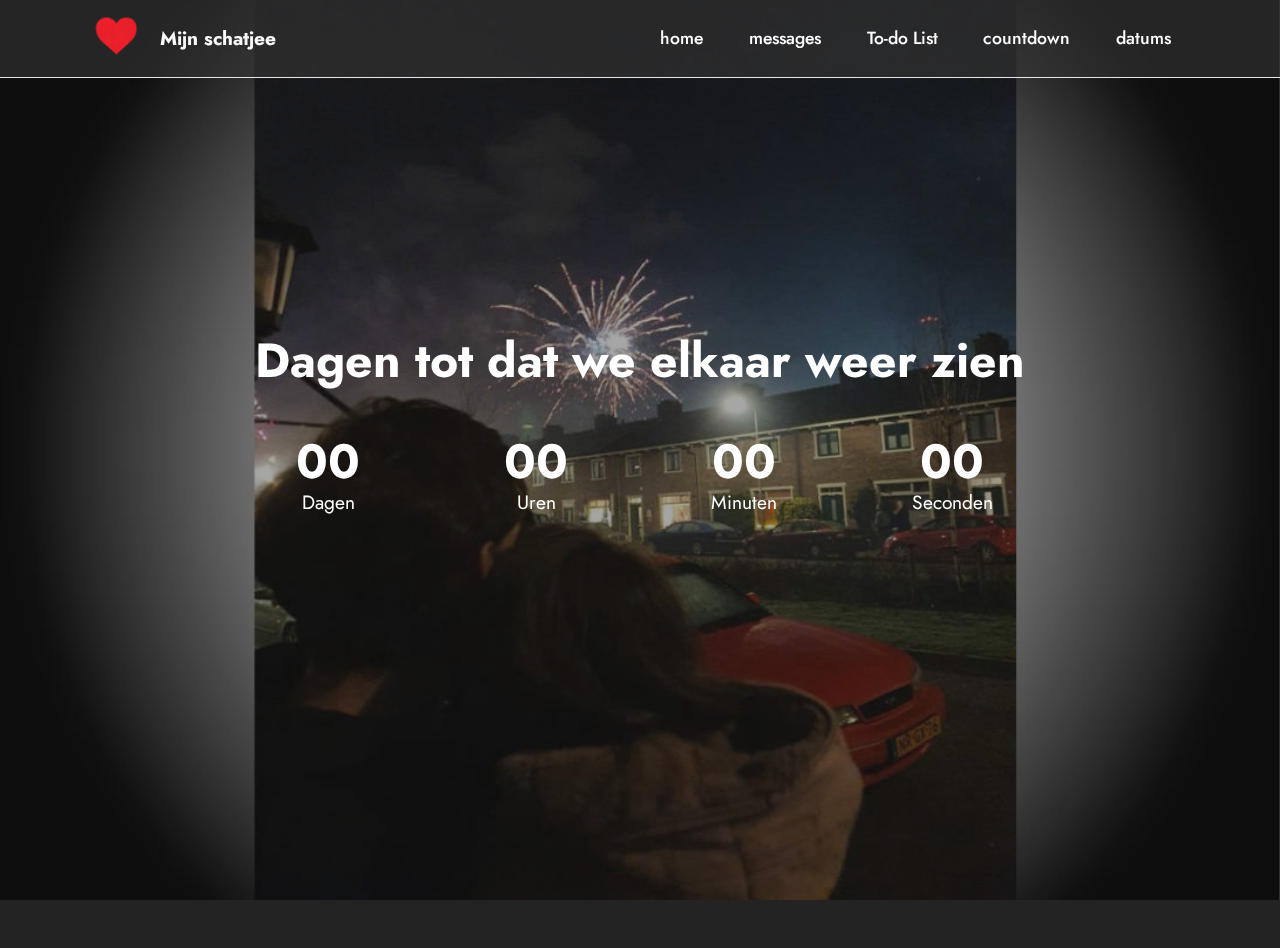
==== page2.html @ fb307050 "Add files via upload" ====
<!DOCTYPE html>
<html  >
<head>
  <!-- Site made with Mobirise Website Builder v5.3.0, https://mobirise.com -->
  <meta charset="UTF-8">
  <meta http-equiv="X-UA-Compatible" content="IE=edge">
  <meta name="generator" content="Mobirise v5.3.0, mobirise.com">
  <meta name="viewport" content="width=device-width, initial-scale=1, minimum-scale=1">
  <link rel="shortcut icon" href="assets/images/download.ico" type="image/x-icon">
  <meta name="description" content="">
  
  
  <title>Dagen tot we elkaar zien</title>
  <link rel="stylesheet" href="assets/tether/tether.min.css">
  <link rel="stylesheet" href="assets/bootstrap/css/bootstrap.min.css">
  <link rel="stylesheet" href="assets/bootstrap/css/bootstrap-grid.min.css">
  <link rel="stylesheet" href="assets/bootstrap/css/bootstrap-reboot.min.css">
  <link rel="stylesheet" href="assets/dropdown/css/style.css">
  <link rel="stylesheet" href="assets/socicon/css/styles.css">
  <link rel="stylesheet" href="assets/theme/css/style.css">
  <link rel="preload" as="style" href="assets/mobirise/css/mbr-additional.css"><link rel="stylesheet" href="assets/mobirise/css/mbr-additional.css" type="text/css">
  
  
  
  
</head>
<body>
  
  <section class="menu cid-ssu2szov22" once="menu" id="menu1-11">
    
    <nav class="navbar navbar-dropdown navbar-fixed-top navbar-expand-lg">
        <div class="container">
            <div class="navbar-brand">
                <span class="navbar-logo">
                    
                        <img src="assets/images/download.ico" alt="" style="height: 3.8rem;">
                    
                </span>
                <span class="navbar-caption-wrap"><a class="navbar-caption text-white display-7" href="https://mobiri.se">Mijn schatjee</a></span>
            </div>
            <button class="navbar-toggler" type="button" data-toggle="collapse" data-target="#navbarSupportedContent" aria-controls="navbarNavAltMarkup" aria-expanded="false" aria-label="Toggle navigation">
                <div class="hamburger">
                    <span></span>
                    <span></span>
                    <span></span>
                    <span></span>
                </div>
            </button>
            <div class="collapse navbar-collapse" id="navbarSupportedContent">
                <ul class="navbar-nav nav-dropdown nav-right" data-app-modern-menu="true"><li class="nav-item"><a class="nav-link link text-secondary display-4" href="index.html">home</a></li><li class="nav-item"><a class="nav-link link text-secondary text-primary display-4" href="messages.html" aria-expanded="true">messages</a></li><li class="nav-item"><a class="nav-link link text-secondary text-primary display-4" href="page1.html">To-do List<br></a></li><li class="nav-item"><a class="nav-link link text-secondary text-primary display-4" href="page2.html" aria-expanded="true">countdown</a></li><li class="nav-item"><a class="nav-link link text-secondary text-primary display-4" href="page3.html" aria-expanded="false">datums</a></li></ul>
                
                
            </div>
        </div>
    </nav>

</section>

<section class="countdown4 cid-ssu2sBml46 mbr-fullscreen mbr-parallax-background" id="countdown4-14">
    
    <div class="mbr-overlay" style="opacity: 0.4; background-color: rgb(35, 35, 35);">
    </div>
    <div class="container-fluid">
        <div class="row justify-content-center">
            <div class="col-lg-8">
                <h3 class="mbr-section-title mb-5 align-center mbr-fonts-style display-2"><strong>Dagen tot dat we elkaar weer zien</strong></h3>
                
                <div class="countdown-cont align-center mb-5">
                    <div class="daysCountdown col-xs-3 col-sm-3 col-md-3" title="Dagen"></div>
                    <div class="hoursCountdown col-xs-3 col-sm-3 col-md-3" title="Uren"></div>
                    <div class="minutesCountdown col-xs-3 col-sm-3 col-md-3" title="Minuten"></div>
                    <div class="secondsCountdown col-xs-3 col-sm-3 col-md-3" title="Seconden"></div>
                    <div class="countdown" data-due-date="2021/04/02"></div>
                </div>
                
                
                
            </div>
        </div>
    </div>
</section><section style="background-color: rgb(35, 35, 35); font-family: -apple-system, BlinkMacSystemFont, 'Segoe UI', 'Roboto', 'Helvetica Neue', Arial, sans-serif; color:rgb(35, 35, 35); font-size:12px; padding: 0; align-items: center; display: flex;"><a href="https://mobirise.site/c" style="flex: 1 1; height: 3rem; padding-left: 1rem;"></a><p style="flex: 0 0 auto; margin:0; padding-right:1rem;">Mobirise website software - <a href="https://mobirise.site/n" style="color:rgb(35, 35, 35);">Details here</a></p></section><script src="assets/web/assets/jquery/jquery.min.js"></script>  <script src="assets/popper/popper.min.js"></script>  <script src="assets/tether/tether.min.js"></script>  <script src="assets/bootstrap/js/bootstrap.min.js"></script>  <script src="assets/smoothscroll/smooth-scroll.js"></script>  <script src="assets/dropdown/js/nav-dropdown.js"></script>  <script src="assets/dropdown/js/navbar-dropdown.js"></script>  <script src="assets/touchswipe/jquery.touch-swipe.min.js"></script>  <script src="assets/countdown/jquery.countdown.min.js"></script>  <script src="assets/parallax/jarallax.min.js"></script>  <script src="assets/theme/js/script.js"></script>  
  
  
</body>
</html>
---- assets/dropdown/css/style.css ----
.navbar-dropdown {
  left: 0;
  padding: 0;
  position: absolute;
  right: 0;
  top: 0;
  transition: all 0.45s ease;
  z-index: 1030;
  background: #282828; }
  .navbar-dropdown .navbar-logo {
    margin-right: 0.8rem;
    transition: margin 0.3s ease-in-out;
    vertical-align: middle; }
    .navbar-dropdown .navbar-logo img {
      height: 3.125rem;
      transition: all 0.3s ease-in-out; }
    .navbar-dropdown .navbar-logo.mbr-iconfont {
      font-size: 3.125rem;
      line-height: 3.125rem; }
  .navbar-dropdown .navbar-caption {
    font-weight: 700;
    white-space: normal;
    vertical-align: -4px;
    line-height: 3.125rem !important; }
    .navbar-dropdown .navbar-caption, .navbar-dropdown .navbar-caption:hover {
      color: inherit;
      text-decoration: none; }
  .navbar-dropdown .mbr-iconfont + .navbar-caption {
    vertical-align: -1px; }
  .navbar-dropdown.navbar-fixed-top {
    position: fixed; }
  .navbar-dropdown .navbar-brand span {
    vertical-align: -4px; }
  .navbar-dropdown.bg-color.transparent {
    background: none; }
  .navbar-dropdown.navbar-short .navbar-brand {
    padding: 0.625rem 0; }
    .navbar-dropdown.navbar-short .navbar-brand span {
      vertical-align: -1px; }
  .navbar-dropdown.navbar-short .navbar-caption {
    line-height: 2.375rem !important;
    vertical-align: -2px; }
  .navbar-dropdown.navbar-short .navbar-logo {
    margin-right: 0.5rem; }
    .navbar-dropdown.navbar-short .navbar-logo img {
      height: 2.375rem; }
    .navbar-dropdown.navbar-short .navbar-logo.mbr-iconfont {
      font-size: 2.375rem;
      line-height: 2.375rem; }
  .navbar-dropdown.navbar-short .mbr-table-cell {
    height: 3.625rem; }
  .navbar-dropdown .navbar-close {
    left: 0.6875rem;
    position: fixed;
    top: 0.75rem;
    z-index: 1000; }
  .navbar-dropdown .hamburger-icon {
    content: "";
    display: inline-block;
    vertical-align: middle;
    width: 16px;
    -webkit-box-shadow: 0 -6px 0 1px #282828,0 0 0 1px #282828,0 6px 0 1px #282828;
    -moz-box-shadow: 0 -6px 0 1px #282828,0 0 0 1px #282828,0 6px 0 1px #282828;
    box-shadow: 0 -6px 0 1px #282828,0 0 0 1px #282828,0 6px 0 1px #282828; }

.dropdown-menu .dropdown-toggle[data-toggle="dropdown-submenu"]::after {
  border-bottom: 0.35em solid transparent;
  border-left: 0.35em solid;
  border-right: 0;
  border-top: 0.35em solid transparent;
  margin-left: 0.3rem; }

.dropdown-menu .dropdown-item:focus {
  outline: 0; }

.nav-dropdown {
  font-size: 0.75rem;
  font-weight: 500;
  height: auto !important; }
  .nav-dropdown .nav-btn {
    padding-left: 1rem; }
  .nav-dropdown .link {
    margin: .667em 1.667em;
    font-weight: 500;
    padding: 0;
    transition: color .2s ease-in-out; }
    .nav-dropdown .link.dropdown-toggle {
      margin-right: 2.583em; }
      .nav-dropdown .link.dropdown-toggle::after {
        margin-left: .25rem;
        border-top: 0.35em solid;
        border-right: 0.35em solid transparent;
        border-left: 0.35em solid transparent;
        border-bottom: 0; }
      .nav-dropdown .link.dropdown-toggle[aria-expanded="true"] {
        margin: 0;
        padding: 0.667em 3.263em  0.667em 1.667em; }
  .nav-dropdown .link::after,
  .nav-dropdown .dropdown-item::after {
    color: inherit; }
  .nav-dropdown .btn {
    font-size: 0.75rem;
    font-weight: 700;
    letter-spacing: 0;
    margin-bottom: 0;
    padding-left: 1.25rem;
    padding-right: 1.25rem; }
  .nav-dropdown .dropdown-menu {
    border-radius: 0;
    border: 0;
    left: 0;
    margin: 0;
    padding-bottom: 1.25rem;
    padding-top: 1.25rem;
    position: relative; }
  .nav-dropdown .dropdown-submenu {
    margin-left: 0.125rem;
    top: 0; }
  .nav-dropdown .dropdown-item {
    font-weight: 500;
    line-height: 2;
    padding: 0.3846em 4.615em 0.3846em 1.5385em;
    position: relative;
    transition: color .2s ease-in-out, background-color .2s ease-in-out; }
    .nav-dropdown .dropdown-item::after {
      margin-top: -0.3077em;
      position: absolute;
      right: 1.1538em;
      top: 50%; }
    .nav-dropdown .dropdown-item:focus, .nav-dropdown .dropdown-item:hover {
      background: none; }

@media (max-width: 767px) {
  .nav-dropdown.navbar-toggleable-sm {
    bottom: 0;
    display: none;
    left: 0;
    overflow-x: hidden;
    position: fixed;
    top: 0;
    transform: translateX(-100%);
    -ms-transform: translateX(-100%);
    -webkit-transform: translateX(-100%);
    width: 18.75rem;
    z-index: 999; } }
.nav-dropdown.navbar-toggleable-xl {
  bottom: 0;
  display: none;
  left: 0;
  overflow-x: hidden;
  position: fixed;
  top: 0;
  transform: translateX(-100%);
  -ms-transform: translateX(-100%);
  -webkit-transform: translateX(-100%);
  width: 18.75rem;
  z-index: 999; }

.nav-dropdown-sm {
  display: block !important;
  overflow-x: hidden;
  overflow: auto;
  padding-top: 3.875rem; }
  .nav-dropdown-sm::after {
    content: "";
    display: block;
    height: 3rem;
    width: 100%; }
  .nav-dropdown-sm.collapse.in ~ .navbar-close {
    display: block !important; }
  .nav-dropdown-sm.collapsing, .nav-dropdown-sm.collapse.in {
    transform: translateX(0);
    -ms-transform: translateX(0);
    -webkit-transform: translateX(0);
    transition: all 0.25s ease-out;
    -webkit-transition: all 0.25s ease-out;
    background: #282828; }
  .nav-dropdown-sm.collapsing[aria-expanded="false"] {
    transform: translateX(-100%);
    -ms-transform: translateX(-100%);
    -webkit-transform: translateX(-100%); }
  .nav-dropdown-sm .nav-item {
    display: block;
    margin-left: 0 !important;
    padding-left: 0; }
  .nav-dropdown-sm .link,
  .nav-dropdown-sm .dropdown-item {
    border-top: 1px dotted rgba(255, 255, 255, 0.1);
    font-size: 0.8125rem;
    line-height: 1.6;
    margin: 0 !important;
    padding: 0.875rem 2.4rem 0.875rem 1.5625rem !important;
    position: relative;
    white-space: normal; }
    .nav-dropdown-sm .link:focus, .nav-dropdown-sm .link:hover,
    .nav-dropdown-sm .dropdown-item:focus,
    .nav-dropdown-sm .dropdown-item:hover {
      background: rgba(0, 0, 0, 0.2) !important;
      color: #c0a375; }
  .nav-dropdown-sm .nav-btn {
    position: relative;
    padding: 1.5625rem 1.5625rem 0 1.5625rem; }
    .nav-dropdown-sm .nav-btn::before {
      border-top: 1px dotted rgba(255, 255, 255, 0.1);
      content: "";
      left: 0;
      position: absolute;
      top: 0;
      width: 100%; }
    .nav-dropdown-sm .nav-btn + .nav-btn {
      padding-top: 0.625rem; }
      .nav-dropdown-sm .nav-btn + .nav-btn::before {
        display: none; }
  .nav-dropdown-sm .btn {
    padding: 0.625rem 0; }
  .nav-dropdown-sm .dropdown-toggle[data-toggle="dropdown-submenu"]::after {
    margin-left: .25rem;
    border-top: 0.35em solid;
    border-right: 0.35em solid transparent;
    border-left: 0.35em solid transparent;
    border-bottom: 0; }
  .nav-dropdown-sm .dropdown-toggle[data-toggle="dropdown-submenu"][aria-expanded="true"]::after {
    border-top: 0;
    border-right: 0.35em solid transparent;
    border-left: 0.35em solid transparent;
    border-bottom: 0.35em solid; }
  .nav-dropdown-sm .dropdown-menu {
    margin: 0;
    padding: 0;
    position: relative;
    top: 0;
    left: 0;
    width: 100%;
    border: 0;
    float: none;
    border-radius: 0;
    background: none; }
  .nav-dropdown-sm .dropdown-submenu {
    left: 100%;
    margin-left: 0.125rem;
    margin-top: -1.25rem;
    top: 0; }

.navbar-toggleable-sm .nav-dropdown .dropdown-menu {
  position: absolute; }

.navbar-toggleable-sm .nav-dropdown .dropdown-submenu {
  left: 100%;
  margin-left: 0.125rem;
  margin-top: -1.25rem;
  top: 0; }

.navbar-toggleable-sm.opened .nav-dropdown .dropdown-menu {
  position: relative; }

.navbar-toggleable-sm.opened .nav-dropdown .dropdown-submenu {
  left: 0;
  margin-left: 00rem;
  margin-top: 0rem;
  top: 0; }

.is-builder .nav-dropdown.collapsing {
  transition: none !important; }

/*# sourceMappingURL=style.css.map */
---- assets/socicon/css/styles.css ----
@charset "UTF-8";

@font-face {
  font-family: 'Socicon';
  src:  url('../fonts/socicon.eot');
  src:  url('../fonts/socicon.eot?#iefix') format('embedded-opentype'),
    url('../fonts/socicon.woff2') format('woff2'),
    url('../fonts/socicon.ttf') format('truetype'),
    url('../fonts/socicon.woff') format('woff'),
    url('../fonts/socicon.svg#socicon') format('svg');
  font-weight: normal;
  font-style: normal;
  font-display: swap;
}

[data-icon]:before {
  font-family: "socicon" !important;
  content: attr(data-icon);
  font-style: normal !important;
  font-weight: normal !important;
  font-variant: normal !important;
  text-transform: none !important;
  speak: none;
  line-height: 1;
  -webkit-font-smoothing: antialiased;
  -moz-osx-font-smoothing: grayscale;
}

[class^="socicon-"], [class*=" socicon-"] {
  /* use !important to prevent issues with browser extensions that change fonts */
  font-family: 'Socicon' !important;
  speak: none;
  font-style: normal;
  font-weight: normal;
  font-variant: normal;
  text-transform: none;
  line-height: 1;

  /* Better Font Rendering =========== */
  -webkit-font-smoothing: antialiased;
  -moz-osx-font-smoothing: grayscale;
}

.socicon-eitaa:before {
  content: "\e97c";
}
.socicon-soroush:before {
  content: "\e97d";
}
.socicon-bale:before {
  content: "\e97e";
}
.socicon-zazzle:before {
  content: "\e97b";
}
.socicon-society6:before {
  content: "\e97a";
}
.socicon-redbubble:before {
  content: "\e979";
}
.socicon-avvo:before {
  content: "\e978";
}
.socicon-stitcher:before {
  content: "\e977";
}
.socicon-googlehangouts:before {
  content: "\e974";
}
.socicon-dlive:before {
  content: "\e975";
}
.socicon-vsco:before {
  content: "\e976";
}
.socicon-flipboard:before {
  content: "\e973";
}
.socicon-ubuntu:before {
  content: "\e958";
}
.socicon-artstation:before {
  content: "\e959";
}
.socicon-invision:before {
  content: "\e95a";
}
.socicon-torial:before {
  content: "\e95b";
}
.socicon-collectorz:before {
  content: "\e95c";
}
.socicon-seenthis:before {
  content: "\e95d";
}
.socicon-googleplaymusic:before {
  content: "\e95e";
}
.socicon-debian:before {
  content: "\e95f";
}
.socicon-filmfreeway:before {
  content: "\e960";
}
.socicon-gnome:before {
  content: "\e961";
}
.socicon-itchio:before {
  content: "\e962";
}
.socicon-jamendo:before {
  content: "\e963";
}
.socicon-mix:before {
  content: "\e964";
}
.socicon-sharepoint:before {
  content: "\e965";
}
.socicon-tinder:before {
  content: "\e966";
}
.socicon-windguru:before {
  content: "\e967";
}
.socicon-cdbaby:before {
  content: "\e968";
}
.socicon-elementaryos:before {
  content: "\e969";
}
.socicon-stage32:before {
  content: "\e96a";
}
.socicon-tiktok:before {
  content: "\e96b";
}
.socicon-gitter:before {
  content: "\e96c";
}
.socicon-letterboxd:before {
  content: "\e96d";
}
.socicon-threema:before {
  content: "\e96e";
}
.socicon-splice:before {
  content: "\e96f";
}
.socicon-metapop:before {
  content: "\e970";
}
.socicon-naver:before {
  content: "\e971";
}
.socicon-remote:before {
  content: "\e972";
}
.socicon-internet:before {
  content: "\e957";
}
.socicon-moddb:before {
  content: "\e94b";
}
.socicon-indiedb:before {
  content: "\e94c";
}
.socicon-traxsource:before {
  content: "\e94d";
}
.socicon-gamefor:before {
  content: "\e94e";
}
.socicon-pixiv:before {
  content: "\e94f";
}
.socicon-myanimelist:before {
  content: "\e950";
}
.socicon-blackberry:before {
  content: "\e951";
}
.socicon-wickr:before {
  content: "\e952";
}
.socicon-spip:before {
  content: "\e953";
}
.socicon-napster:before {
  content: "\e954";
}
.socicon-beatport:before {
  content: "\e955";
}
.socicon-hackerone:before {
  content: "\e956";
}
.socicon-hackernews:before {
  content: "\e946";
}
.socicon-smashwords:before {
  content: "\e947";
}
.socicon-kobo:before {
  content: "\e948";
}
.socicon-bookbub:before {
  content: "\e949";
}
.socicon-mailru:before {
  content: "\e94a";
}
.socicon-gitlab:before {
  content: "\e945";
}
.socicon-instructables:before {
  content: "\e944";
}
.socicon-portfolio:before {
  content: "\e943";
}
.socicon-codered:before {
  content: "\e940";
}
.socicon-origin:before {
  content: "\e941";
}
.socicon-nextdoor:before {
  content: "\e942";
}
.socicon-udemy:before {
  content: "\e93f";
}
.socicon-livemaster:before {
  content: "\e93e";
}
.socicon-crunchbase:before {
  content: "\e93b";
}
.socicon-homefy:before {
  content: "\e93c";
}
.socicon-calendly:before {
  content: "\e93d";
}
.socicon-realtor:before {
  content: "\e90f";
}
.socicon-tidal:before {
  content: "\e910";
}
.socicon-qobuz:before {
  content: "\e911";
}
.socicon-natgeo:before {
  content: "\e912";
}
.socicon-mastodon:before {
  content: "\e913";
}
.socicon-unsplash:before {
  content: "\e914";
}
.socicon-homeadvisor:before {
  content: "\e915";
}
.socicon-angieslist:before {
  content: "\e916";
}
.socicon-codepen:before {
  content: "\e917";
}
.socicon-slack:before {
  content: "\e918";
}
.socicon-openaigym:before {
  content: "\e919";
}
.socicon-logmein:before {
  content: "\e91a";
}
.socicon-fiverr:before {
  content: "\e91b";
}
.socicon-gotomeeting:before {
  content: "\e91c";
}
.socicon-aliexpress:before {
  content: "\e91d";
}
.socicon-guru:before {
  content: "\e91e";
}
.socicon-appstore:before {
  content: "\e91f";
}
.socicon-homes:before {
  content: "\e920";
}
.socicon-zoom:before {
  content: "\e921";
}
.socicon-alibaba:before {
  content: "\e922";
}
.socicon-craigslist:before {
  content: "\e923";
}
.socicon-wix:before {
  content: "\e924";
}
.socicon-redfin:before {
  content: "\e925";
}
.socicon-googlecalendar:before {
  content: "\e926";
}
.socicon-shopify:before {
  content: "\e927";
}
.socicon-freelancer:before {
  content: "\e928";
}
.socicon-seedrs:before {
  content: "\e929";
}
.socicon-bing:before {
  content: "\e92a";
}
.socicon-doodle:before {
  content: "\e92b";
}
.socicon-bonanza:before {
  content: "\e92c";
}
.socicon-squarespace:before {
  content: "\e92d";
}
.socicon-toptal:before {
  content: "\e92e";
}
.socicon-gust:before {
  content: "\e92f";
}
.socicon-ask:before {
  content: "\e930";
}
.socicon-trulia:before {
  content: "\e931";
}
.socicon-loomly:before {
  content: "\e932";
}
.socicon-ghost:before {
  content: "\e933";
}
.socicon-upwork:before {
  content: "\e934";
}
.socicon-fundable:before {
  content: "\e935";
}
.socicon-booking:before {
  content: "\e936";
}
.socicon-googlemaps:before {
  content: "\e937";
}
.socicon-zillow:before {
  content: "\e938";
}
.socicon-niconico:before {
  content: "\e939";
}
.socicon-toneden:before {
  content: "\e93a";
}
.socicon-augment:before {
  content: "\e908";
}
.socicon-bitbucket:before {
  content: "\e909";
}
.socicon-fyuse:before {
  content: "\e90a";
}
.socicon-yt-gaming:before {
  content: "\e90b";
}
.socicon-sketchfab:before {
  content: "\e90c";
}
.socicon-mobcrush:before {
  content: "\e90d";
}
.socicon-microsoft:before {
  content: "\e90e";
}
.socicon-pandora:before {
  content: "\e907";
}
.socicon-messenger:before {
  content: "\e906";
}
.socicon-gamewisp:before {
  content: "\e905";
}
.socicon-bloglovin:before {
  content: "\e904";
}
.socicon-tunein:before {
  content: "\e903";
}
.socicon-gamejolt:before {
  content: "\e901";
}
.socicon-trello:before {
  content: "\e902";
}
.socicon-spreadshirt:before {
  content: "\e900";
}
.socicon-500px:before {
  content: "\e000";
}
.socicon-8tracks:before {
  content: "\e001";
}
.socicon-airbnb:before {
  content: "\e002";
}
.socicon-alliance:before {
  content: "\e003";
}
.socicon-amazon:before {
  content: "\e004";
}
.socicon-amplement:before {
  content: "\e005";
}
.socicon-android:before {
  content: "\e006";
}
.socicon-angellist:before {
  content: "\e007";
}
.socicon-apple:before {
  content: "\e008";
}
.socicon-appnet:before {
  content: "\e009";
}
.socicon-baidu:before {
  content: "\e00a";
}
.socicon-bandcamp:before {
  content: "\e00b";
}
.socicon-battlenet:before {
  content: "\e00c";
}
.socicon-mixer:before {
  content: "\e00d";
}
.socicon-bebee:before {
  content: "\e00e";
}
.socicon-bebo:before {
  content: "\e00f";
}
.socicon-behance:before {
  content: "\e010";
}
.socicon-blizzard:before {
  content: "\e011";
}
.socicon-blogger:before {
  content: "\e012";
}
.socicon-buffer:before {
  content: "\e013";
}
.socicon-chrome:before {
  content: "\e014";
}
.socicon-coderwall:before {
  content: "\e015";
}
.socicon-curse:before {
  content: "\e016";
}
.socicon-dailymotion:before {
  content: "\e017";
}
.socicon-deezer:before {
  content: "\e018";
}
.socicon-delicious:before {
  content: "\e019";
}
.socicon-deviantart:before {
  content: "\e01a";
}
.socicon-diablo:before {
  content: "\e01b";
}
.socicon-digg:before {
  content: "\e01c";
}
.socicon-discord:before {
  content: "\e01d";
}
.socicon-disqus:before {
  content: "\e01e";
}
.socicon-douban:before {
  content: "\e01f";
}
.socicon-draugiem:before {
  content: "\e020";
}
.socicon-dribbble:before {
  content: "\e021";
}
.socicon-drupal:before {
  content: "\e022";
}
.socicon-ebay:before {
  content: "\e023";
}
.socicon-ello:before {
  content: "\e024";
}
.socicon-endomodo:before {
  content: "\e025";
}
.socicon-envato:before {
  content: "\e026";
}
.socicon-etsy:before {
  content: "\e027";
}
.socicon-facebook:before {
  content: "\e028";
}
.socicon-feedburner:before {
  content: "\e029";
}
.socicon-filmweb:before {
  content: "\e02a";
}
.socicon-firefox:before {
  content: "\e02b";
}
.socicon-flattr:before {
  content: "\e02c";
}
.socicon-flickr:before {
  content: "\e02d";
}
.socicon-formulr:before {
  content: "\e02e";
}
.socicon-forrst:before {
  content: "\e02f";
}
.socicon-foursquare:before {
  content: "\e030";
}
.socicon-friendfeed:before {
  content: "\e031";
}
.socicon-github:before {
  content: "\e032";
}
.socicon-goodreads:before {
  content: "\e033";
}
.socicon-google:before {
  content: "\e034";
}
.socicon-googlescholar:before {
  content: "\e035";
}
.socicon-googlegroups:before {
  content: "\e036";
}
.socicon-googlephotos:before {
  content: "\e037";
}
.socicon-googleplus:before {
  content: "\e038";
}
.socicon-grooveshark:before {
  content: "\e039";
}
.socicon-hackerrank:before {
  content: "\e03a";
}
.socicon-hearthstone:before {
  content: "\e03b";
}
.socicon-hellocoton:before {
  content: "\e03c";
}
.socicon-heroes:before {
  content: "\e03d";
}
.socicon-smashcast:before {
  content: "\e03e";
}
.socicon-horde:before {
  content: "\e03f";
}
.socicon-houzz:before {
  content: "\e040";
}
.socicon-icq:before {
  content: "\e041";
}
.socicon-identica:before {
  content: "\e042";
}
.socicon-imdb:before {
  content: "\e043";
}
.socicon-instagram:before {
  content: "\e044";
}
.socicon-issuu:before {
  content: "\e045";
}
.socicon-istock:before {
  content: "\e046";
}
.socicon-itunes:before {
  content: "\e047";
}
.socicon-keybase:before {
  content: "\e048";
}
.socicon-lanyrd:before {
  content: "\e049";
}
.socicon-lastfm:before {
  content: "\e04a";
}
.socicon-line:before {
  content: "\e04b";
}
.socicon-linkedin:before {
  content: "\e04c";
}
.socicon-livejournal:before {
  content: "\e04d";
}
.socicon-lyft:before {
  content: "\e04e";
}
.socicon-macos:before {
  content: "\e04f";
}
.socicon-mail:before {
  content: "\e050";
}
.socicon-medium:before {
  content: "\e051";
}
.socicon-meetup:before {
  content: "\e052";
}
.socicon-mixcloud:before {
  content: "\e053";
}
.socicon-modelmayhem:before {
  content: "\e054";
}
.socicon-mumble:before {
  content: "\e055";
}
.socicon-myspace:before {
  content: "\e056";
}
.socicon-newsvine:before {
  content: "\e057";
}
.socicon-nintendo:before {
  content: "\e058";
}
.socicon-npm:before {
  content: "\e059";
}
.socicon-odnoklassniki:before {
  content: "\e05a";
}
.socicon-openid:before {
  content: "\e05b";
}
.socicon-opera:before {
  content: "\e05c";
}
.socicon-outlook:before {
  content: "\e05d";
}
.socicon-overwatch:before {
  content: "\e05e";
}
.socicon-patreon:before {
  content: "\e05f";
}
.socicon-paypal:before {
  content: "\e060";
}
.socicon-periscope:before {
  content: "\e061";
}
.socicon-persona:before {
  content: "\e062";
}
.socicon-pinterest:before {
  content: "\e063";
}
.socicon-play:before {
  content: "\e064";
}
.socicon-player:before {
  content: "\e065";
}
.socicon-playstation:before {
  content: "\e066";
}
.socicon-pocket:before {
  content: "\e067";
}
.socicon-qq:before {
  content: "\e068";
}
.socicon-quora:before {
  content: "\e069";
}
.socicon-raidcall:before {
  content: "\e06a";
}
.socicon-ravelry:before {
  content: "\e06b";
}
.socicon-reddit:before {
  content: "\e06c";
}
.socicon-renren:before {
  content: "\e06d";
}
.socicon-researchgate:before {
  content: "\e06e";
}
.socicon-residentadvisor:before {
  content: "\e06f";
}
.socicon-reverbnation:before {
  content: "\e070";
}
.socicon-rss:before {
  content: "\e071";
}
.socicon-sharethis:before {
  content: "\e072";
}
.socicon-skype:before {
  content: "\e073";
}
.socicon-slideshare:before {
  content: "\e074";
}
.socicon-smugmug:before {
  content: "\e075";
}
.socicon-snapchat:before {
  content: "\e076";
}
.socicon-songkick:before {
  content: "\e077";
}
.socicon-soundcloud:before {
  content: "\e078";
}
.socicon-spotify:before {
  content: "\e079";
}
.socicon-stackexchange:before {
  content: "\e07a";
}
.socicon-stackoverflow:before {
  content: "\e07b";
}
.socicon-starcraft:before {
  content: "\e07c";
}
.socicon-stayfriends:before {
  content: "\e07d";
}
.socicon-steam:before {
  content: "\e07e";
}
.socicon-storehouse:before {
  content: "\e07f";
}
.socicon-strava:before {
  content: "\e080";
}
.socicon-streamjar:before {
  content: "\e081";
}
.socicon-stumbleupon:before {
  content: "\e082";
}
.socicon-swarm:before {
  content: "\e083";
}
.socicon-teamspeak:before {
  content: "\e084";
}
.socicon-teamviewer:before {
  content: "\e085";
}
.socicon-technorati:before {
  content: "\e086";
}
.socicon-telegram:before {
  content: "\e087";
}
.socicon-tripadvisor:before {
  content: "\e088";
}
.socicon-tripit:before {
  content: "\e089";
}
.socicon-triplej:before {
  content: "\e08a";
}
.socicon-tumblr:before {
  content: "\e08b";
}
.socicon-twitch:before {
  content: "\e08c";
}
.socicon-twitter:before {
  content: "\e08d";
}
.socicon-uber:before {
  content: "\e08e";
}
.socicon-ventrilo:before {
  content: "\e08f";
}
.socicon-viadeo:before {
  content: "\e090";
}
.socicon-viber:before {
  content: "\e091";
}
.socicon-viewbug:before {
  content: "\e092";
}
.socicon-vimeo:before {
  content: "\e093";
}
.socicon-vine:before {
  content: "\e094";
}
.socicon-vkontakte:before {
  content: "\e095";
}
.socicon-warcraft:before {
  content: "\e096";
}
.socicon-wechat:before {
  content: "\e097";
}
.socicon-weibo:before {
  content: "\e098";
}
.socicon-whatsapp:before {
  content: "\e099";
}
.socicon-wikipedia:before {
  content: "\e09a";
}
.socicon-windows:before {
  content: "\e09b";
}
.socicon-wordpress:before {
  content: "\e09c";
}
.socicon-wykop:before {
  content: "\e09d";
}
.socicon-xbox:before {
  content: "\e09e";
}
.socicon-xing:before {
  content: "\e09f";
}
.socicon-yahoo:before {
  content: "\e0a0";
}
.socicon-yammer:before {
  content: "\e0a1";
}
.socicon-yandex:before {
  content: "\e0a2";
}
.socicon-yelp:before {
  content: "\e0a3";
}
.socicon-younow:before {
  content: "\e0a4";
}
.socicon-youtube:before {
  content: "\e0a5";
}
.socicon-zapier:before {
  content: "\e0a6";
}
.socicon-zerply:before {
  content: "\e0a7";
}
.socicon-zomato:before {
  content: "\e0a8";
}
.socicon-zynga:before {
  content: "\e0a9";
}
---- assets/theme/css/style.css ----
@charset "UTF-8";
section {
  background-color: #ffffff;
}

body {
  font-style: normal;
  line-height: 1.5;
  font-weight: 400;
  color: #232323;
  position: relative;
}

section,
.container,
.container-fluid {
  position: relative;
  word-wrap: break-word;
}

a.mbr-iconfont:hover {
  text-decoration: none;
}

.article .lead p,
.article .lead ul,
.article .lead ol,
.article .lead pre,
.article .lead blockquote {
  margin-bottom: 0;
}

a {
  font-style: normal;
  font-weight: 400;
  cursor: pointer;
}
a, a:hover {
  text-decoration: none;
}

.mbr-section-title {
  font-style: normal;
  line-height: 1.3;
}

.mbr-section-subtitle {
  line-height: 1.3;
}

.mbr-text {
  font-style: normal;
  line-height: 1.7;
}

h1,
h2,
h3,
h4,
h5,
h6,
.display-1,
.display-2,
.display-4,
.display-5,
.display-7,
span,
p,
a {
  line-height: 1;
  word-break: break-word;
  word-wrap: break-word;
  font-weight: 400;
}

b,
strong {
  font-weight: bold;
}

input:-webkit-autofill, input:-webkit-autofill:hover, input:-webkit-autofill:focus, input:-webkit-autofill:active {
  transition-delay: 9999s;
  -webkit-transition-property: background-color, color;
  transition-property: background-color, color;
}

textarea[type=hidden] {
  display: none;
}

section {
  background-position: 50% 50%;
  background-repeat: no-repeat;
  background-size: cover;
}
section .mbr-background-video,
section .mbr-background-video-preview {
  position: absolute;
  bottom: 0;
  left: 0;
  right: 0;
  top: 0;
}

.hidden {
  visibility: hidden;
}

.mbr-z-index20 {
  z-index: 20;
}

/*! Base colors */
.mbr-white {
  color: #ffffff;
}

.mbr-black {
  color: #111111;
}

.mbr-bg-white {
  background-color: #ffffff;
}

.mbr-bg-black {
  background-color: #000000;
}

/*! Text-aligns */
.align-left {
  text-align: left;
}

.align-center {
  text-align: center;
}

.align-right {
  text-align: right;
}

/*! Font-weight  */
.mbr-light {
  font-weight: 300;
}

.mbr-regular {
  font-weight: 400;
}

.mbr-semibold {
  font-weight: 500;
}

.mbr-bold {
  font-weight: 700;
}

/*! Media  */
.media-content {
  flex-basis: 100%;
}

.media-container-row {
  display: flex;
  flex-direction: row;
  flex-wrap: wrap;
  justify-content: center;
  align-content: center;
  align-items: start;
}
.media-container-row .media-size-item {
  width: 400px;
}

.media-container-column {
  display: flex;
  flex-direction: column;
  flex-wrap: wrap;
  justify-content: center;
  align-content: center;
  align-items: stretch;
}
.media-container-column > * {
  width: 100%;
}

@media (min-width: 992px) {
  .media-container-row {
    flex-wrap: nowrap;
  }
}
figure {
  margin-bottom: 0;
  overflow: hidden;
}

figure[mbr-media-size] {
  transition: width 0.1s;
}

img,
iframe {
  display: block;
  width: 100%;
}

.card {
  background-color: transparent;
  border: none;
}

.card-box {
  width: 100%;
}

.card-img {
  text-align: center;
  flex-shrink: 0;
  -webkit-flex-shrink: 0;
}

.media {
  max-width: 100%;
  margin: 0 auto;
}

.mbr-figure {
  align-self: center;
}

.media-container > div {
  max-width: 100%;
}

.mbr-figure img,
.card-img img {
  width: 100%;
}

@media (max-width: 991px) {
  .media-size-item {
    width: auto !important;
  }

  .media {
    width: auto;
  }

  .mbr-figure {
    width: 100% !important;
  }
}
/*! Buttons */
.mbr-section-btn {
  margin-left: -0.6rem;
  margin-right: -0.6rem;
  font-size: 0;
}

.btn {
  font-weight: 600;
  border-width: 1px;
  font-style: normal;
  margin: 0.6rem 0.6rem;
  white-space: normal;
  transition: all 0.2s ease-in-out;
  display: inline-flex;
  align-items: center;
  justify-content: center;
  word-break: break-word;
}

.btn-sm {
  font-weight: 600;
  letter-spacing: 0px;
  transition: all 0.3s ease-in-out;
}

.btn-md {
  font-weight: 600;
  letter-spacing: 0px;
  transition: all 0.3s ease-in-out;
}

.btn-lg {
  font-weight: 600;
  letter-spacing: 0px;
  transition: all 0.3s ease-in-out;
}

.btn-form {
  margin: 0;
}
.btn-form:hover {
  cursor: pointer;
}

nav .mbr-section-btn {
  margin-left: 0rem;
  margin-right: 0rem;
}

/*! Btn icon margin */
.btn .mbr-iconfont,
.btn.btn-sm .mbr-iconfont {
  order: 1;
  cursor: pointer;
  margin-left: 0.5rem;
  vertical-align: sub;
}

.btn.btn-md .mbr-iconfont,
.btn.btn-md .mbr-iconfont {
  margin-left: 0.8rem;
}

.mbr-regular {
  font-weight: 400;
}

.mbr-semibold {
  font-weight: 500;
}

.mbr-bold {
  font-weight: 700;
}

[type=submit] {
  -webkit-appearance: none;
}

/*! Full-screen */
.mbr-fullscreen .mbr-overlay {
  min-height: 100vh;
}

.mbr-fullscreen {
  display: flex;
  display: -moz-flex;
  display: -ms-flex;
  display: -o-flex;
  align-items: center;
  min-height: 100vh;
  padding-top: 3rem;
  padding-bottom: 3rem;
}

/*! Map */
.map {
  height: 25rem;
  position: relative;
}
.map iframe {
  width: 100%;
  height: 100%;
}

/*! Scroll to top arrow */
.mbr-arrow-up {
  bottom: 25px;
  right: 90px;
  position: fixed;
  text-align: right;
  z-index: 5000;
  color: #ffffff;
  font-size: 22px;
}

.mbr-arrow-up a {
  background: rgba(0, 0, 0, 0.2);
  border-radius: 50%;
  color: #fff;
  display: inline-block;
  height: 60px;
  width: 60px;
  border: 2px solid #fff;
  outline-style: none !important;
  position: relative;
  text-decoration: none;
  transition: all 0.3s ease-in-out;
  cursor: pointer;
  text-align: center;
}
.mbr-arrow-up a:hover {
  background-color: rgba(0, 0, 0, 0.4);
}
.mbr-arrow-up a i {
  line-height: 60px;
}

.mbr-arrow-up-icon {
  display: block;
  color: #fff;
}

.mbr-arrow-up-icon::before {
  content: "›";
  display: inline-block;
  font-family: serif;
  font-size: 22px;
  line-height: 1;
  font-style: normal;
  position: relative;
  top: 6px;
  left: -4px;
  transform: rotate(-90deg);
}

/*! Arrow Down */
.mbr-arrow {
  position: absolute;
  bottom: 45px;
  left: 50%;
  width: 60px;
  height: 60px;
  cursor: pointer;
  background-color: rgba(80, 80, 80, 0.5);
  border-radius: 50%;
  transform: translateX(-50%);
}
@media (max-width: 767px) {
  .mbr-arrow {
    display: none;
  }
}
.mbr-arrow > a {
  display: inline-block;
  text-decoration: none;
  outline-style: none;
  -webkit-animation: arrowdown 1.7s ease-in-out infinite;
          animation: arrowdown 1.7s ease-in-out infinite;
  color: #ffffff;
}
.mbr-arrow > a > i {
  position: absolute;
  top: -2px;
  left: 15px;
  font-size: 2rem;
}

#scrollToTop a i::before {
  content: "";
  position: absolute;
  display: block;
  border-bottom: 2.5px solid #fff;
  border-left: 2.5px solid #fff;
  width: 27.8%;
  height: 27.8%;
  left: 50%;
  top: 51%;
  transform: translateY(-30%) translateX(-50%) rotate(135deg);
}

@keyframes arrowdown {
  0% {
    transform: translateY(0px);
  }
  50% {
    transform: translateY(-5px);
  }
  100% {
    transform: translateY(0px);
  }
}
@-webkit-keyframes arrowdown {
  0% {
    transform: translateY(0px);
  }
  50% {
    transform: translateY(-5px);
  }
  100% {
    transform: translateY(0px);
  }
}
@media (max-width: 500px) {
  .mbr-arrow-up {
    left: 0;
    right: 0;
    text-align: center;
  }
}
/*Gradients animation*/
@keyframes gradient-animation {
  from {
    background-position: 0% 100%;
    -webkit-animation-timing-function: ease-in-out;
            animation-timing-function: ease-in-out;
  }
  to {
    background-position: 100% 0%;
    -webkit-animation-timing-function: ease-in-out;
            animation-timing-function: ease-in-out;
  }
}
@-webkit-keyframes gradient-animation {
  from {
    background-position: 0% 100%;
    -webkit-animation-timing-function: ease-in-out;
            animation-timing-function: ease-in-out;
  }
  to {
    background-position: 100% 0%;
    -webkit-animation-timing-function: ease-in-out;
            animation-timing-function: ease-in-out;
  }
}
.bg-gradient {
  background-size: 200% 200%;
  animation: gradient-animation 5s infinite alternate;
  -webkit-animation: gradient-animation 5s infinite alternate;
}

.menu .navbar-brand {
  display: -webkit-flex;
}
.menu .navbar-brand span {
  display: flex;
  display: -webkit-flex;
}
.menu .navbar-brand .navbar-caption-wrap {
  display: -webkit-flex;
}
.menu .navbar-brand .navbar-logo img {
  display: -webkit-flex;
  width: auto;
}
@media (min-width: 768px) and (max-width: 991px) {
  .menu .navbar-toggleable-sm .navbar-nav {
    display: -ms-flexbox;
  }
}
@media (max-width: 991px) {
  .menu .navbar-collapse {
    max-height: 93.5vh;
  }
  .menu .navbar-collapse.show {
    overflow: auto;
  }
}
@media (min-width: 992px) {
  .menu .navbar-nav.nav-dropdown {
    display: -webkit-flex;
  }
  .menu .navbar-toggleable-sm .navbar-collapse {
    display: -webkit-flex !important;
  }
  .menu .collapsed .navbar-collapse {
    max-height: 93.5vh;
  }
  .menu .collapsed .navbar-collapse.show {
    overflow: auto;
  }
}
@media (max-width: 767px) {
  .menu .navbar-collapse {
    max-height: 80vh;
  }
}

.nav-link .mbr-iconfont {
  margin-right: 0.5rem;
}

.navbar {
  display: -webkit-flex;
  -webkit-flex-wrap: wrap;
  -webkit-align-items: center;
  -webkit-justify-content: space-between;
}

.navbar-collapse {
  -webkit-flex-basis: 100%;
  -webkit-flex-grow: 1;
  -webkit-align-items: center;
}

.nav-dropdown .link {
  padding: 0.667em 1.667em !important;
  margin: 0 !important;
}

.nav {
  display: -webkit-flex;
  -webkit-flex-wrap: wrap;
}

.row {
  display: -webkit-flex;
  -webkit-flex-wrap: wrap;
}

.justify-content-center {
  -webkit-justify-content: center;
}

.form-inline {
  display: -webkit-flex;
}

.card-wrapper {
  -webkit-flex: 1;
}

.carousel-control {
  z-index: 10;
  display: -webkit-flex;
}

.carousel-controls {
  display: -webkit-flex;
}

.media {
  display: -webkit-flex;
}

.form-group:focus {
  outline: none;
}

.jq-selectbox__select {
  padding: 7px 0;
  position: relative;
}

.jq-selectbox__dropdown {
  overflow: hidden;
  border-radius: 10px;
  position: absolute;
  top: 100%;
  left: 0 !important;
  width: 100% !important;
}

.jq-selectbox__trigger-arrow {
  right: 0;
  transform: translateY(-50%);
}

.jq-selectbox li {
  padding: 1.07em 0.5em;
}

input[type=range] {
  padding-left: 0 !important;
  padding-right: 0 !important;
}

.modal-dialog,
.modal-content {
  height: 100%;
}

.modal-dialog .carousel-inner {
  height: calc(100vh - 1.75rem);
}
@media (max-width: 575px) {
  .modal-dialog .carousel-inner {
    height: calc(100vh - 1rem);
  }
}

.carousel-item {
  text-align: center;
}

.carousel-item img {
  margin: auto;
}

.navbar-toggler {
  align-self: flex-start;
  padding: 0.25rem 0.75rem;
  font-size: 1.25rem;
  line-height: 1;
  background: transparent;
  border: 1px solid transparent;
  border-radius: 0.25rem;
}

.navbar-toggler:focus,
.navbar-toggler:hover {
  text-decoration: none;
}

.navbar-toggler-icon {
  display: inline-block;
  width: 1.5em;
  height: 1.5em;
  vertical-align: middle;
  content: "";
  background: no-repeat center center;
  background-size: 100% 100%;
}

.navbar-toggler-left {
  position: absolute;
  left: 1rem;
}

.navbar-toggler-right {
  position: absolute;
  right: 1rem;
}

.card-img {
  width: auto;
}

.menu .navbar.collapsed:not(.beta-menu) {
  flex-direction: column;
}

.carousel-item.active,
.carousel-item-next,
.carousel-item-prev {
  display: flex;
}

.note-air-layout .dropup .dropdown-menu,
.note-air-layout .navbar-fixed-bottom .dropdown .dropdown-menu {
  bottom: initial !important;
}

html,
body {
  height: auto;
  min-height: 100vh;
}

.dropup .dropdown-toggle::after {
  display: none;
}

.form-asterisk {
  font-family: initial;
  position: absolute;
  top: -2px;
  font-weight: normal;
}

.form-control-label {
  position: relative;
  cursor: pointer;
  margin-bottom: 0.357em;
  padding: 0;
}

.alert {
  color: #ffffff;
  border-radius: 0;
  border: 0;
  font-size: 1.1rem;
  line-height: 1.5;
  margin-bottom: 1.875rem;
  padding: 1.25rem;
  position: relative;
  text-align: center;
}
.alert.alert-form::after {
  background-color: inherit;
  bottom: -7px;
  content: "";
  display: block;
  height: 14px;
  left: 50%;
  margin-left: -7px;
  position: absolute;
  transform: rotate(45deg);
  width: 14px;
}

.form-control {
  background-color: #ffffff;
  background-clip: border-box;
  color: #232323;
  line-height: 1rem !important;
  height: auto;
  padding: 0.6rem 1.2rem;
  transition: border-color 0.25s ease 0s;
  border: 1px solid transparent !important;
  border-radius: 4px;
  box-shadow: rgba(0, 0, 0, 0.07) 0px 1px 1px 0px, rgba(0, 0, 0, 0.07) 0px 1px 3px 0px, rgba(0, 0, 0, 0.03) 0px 0px 0px 1px;
}
.form-active .form-control:invalid {
  border-color: red;
}

form .row {
  margin-left: -0.6rem;
  margin-right: -0.6rem;
}
form .row [class*=col] {
  padding-left: 0.6rem;
  padding-right: 0.6rem;
}

form .mbr-section-btn {
  margin: 0;
  padding-left: 0.6rem;
  padding-right: 0.6rem;
}

form .btn {
  display: flex;
  padding: 0.6rem 1.2rem;
  margin: 0;
}

form .form-check-input {
  margin-top: 0.5;
}

textarea.form-control {
  line-height: 1.5rem !important;
}

.form-group {
  margin-bottom: 1.2rem;
}

.form-control,
form .btn {
  min-height: 48px;
}

.gdpr-block label span.textGDPR input[name=gdpr] {
  top: 7px;
}

.form-control:focus {
  box-shadow: none;
}

:focus {
  outline: none;
}

.mbr-overlay {
  background-color: #000;
  bottom: 0;
  left: 0;
  opacity: 0.5;
  position: absolute;
  right: 0;
  top: 0;
  z-index: 0;
  pointer-events: none;
}

blockquote {
  font-style: italic;
  padding: 3rem;
  font-size: 1.09rem;
  position: relative;
  border-left: 3px solid;
}

ul,
ol,
pre,
blockquote {
  margin-bottom: 2.3125rem;
}

.mt-4 {
  margin-top: 2rem !important;
}

.mb-4 {
  margin-bottom: 2rem !important;
}

@media (min-width: 992px) {
  .container {
    padding-left: 16px;
    padding-right: 16px;
  }

  .row {
    margin-left: -16px;
    margin-right: -16px;
  }
  .row > [class*=col] {
    padding-left: 16px;
    padding-right: 16px;
  }
}
@media (min-width: 768px) {
  .container-fluid {
    padding-left: 32px;
    padding-right: 32px;
  }
}
@media (min-width: 768px) and (max-width: 991px) {
  .mbr-container {
    padding-left: 32px;
    padding-right: 32px;
  }
}
@media (max-width: 767px) {
  .mbr-container {
    padding-left: 16px;
    padding-right: 16px;
  }
}
.card-wrapper,
.item-wrapper {
  overflow: hidden;
}

.app-video-wrapper > img {
  opacity: 1;
}.engine {
	position: absolute;
	text-indent: -2400px;
	text-align: center;
	padding: 0;
	top: 0;
	left: -2400px;
}
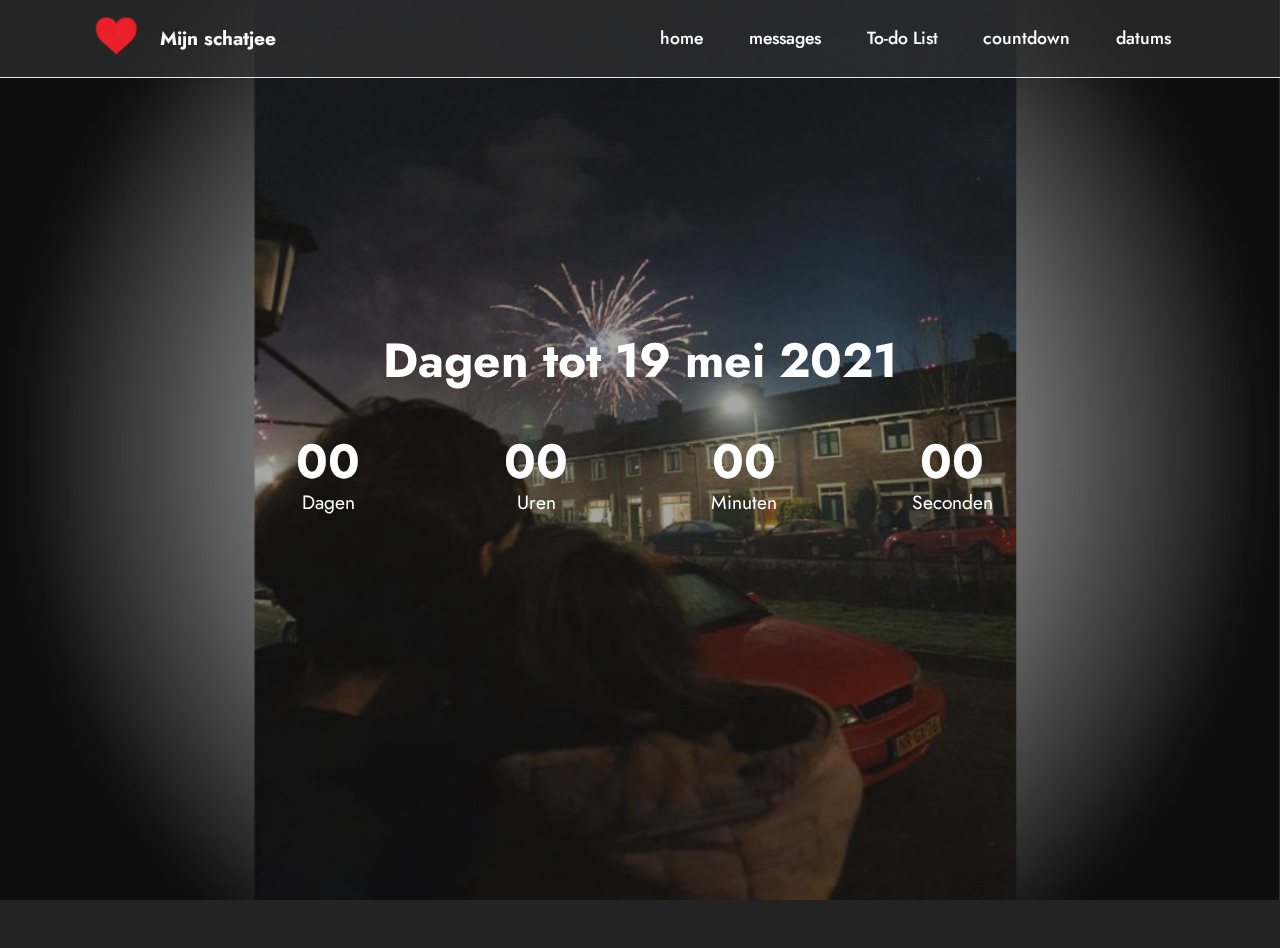
==== commit 5bc2e31f: "Add files via upload" ====
--- a/page2.html
+++ b/page2.html
@@ -63,14 +63,14 @@
     <div class="container-fluid">
         <div class="row justify-content-center">
             <div class="col-lg-8">
-                <h3 class="mbr-section-title mb-5 align-center mbr-fonts-style display-2"><strong>Dagen tot dat we elkaar weer zien</strong></h3>
+                <h3 class="mbr-section-title mb-5 align-center mbr-fonts-style display-2"><strong>Dagen tot 19 mei 2021</strong></h3>
                 
                 <div class="countdown-cont align-center mb-5">
                     <div class="daysCountdown col-xs-3 col-sm-3 col-md-3" title="Dagen"></div>
                     <div class="hoursCountdown col-xs-3 col-sm-3 col-md-3" title="Uren"></div>
                     <div class="minutesCountdown col-xs-3 col-sm-3 col-md-3" title="Minuten"></div>
                     <div class="secondsCountdown col-xs-3 col-sm-3 col-md-3" title="Seconden"></div>
-                    <div class="countdown" data-due-date="2021/04/02"></div>
+                    <div class="countdown" data-due-date="2021/05/19"></div>
                 </div>
                 
                 
--- a/assets/mobirise/css/mbr-additional.css
+++ b/assets/mobirise/css/mbr-additional.css
@@ -6584,3 +6584,399 @@
 .cid-stkdcYoj2e .card-box {
   color: #ffffff;
 }
+.cid-stU3FXoX6P {
+  padding-top: 5rem;
+  padding-bottom: 5rem;
+  background-color: #232323;
+}
+.cid-stU3FXoX6P .mbr-iconfont {
+  display: block;
+  font-size: 4rem;
+  color: #232323;
+  margin-bottom: 2rem;
+}
+.cid-stU3FXoX6P .card-wrapper {
+  min-height: 220px;
+  transition: all 0.3s;
+  border-radius: 4px;
+  padding: 1rem;
+  background: #353535;
+  display: flex;
+  justify-content: center;
+  align-items: center;
+  margin-bottom: 2rem;
+}
+.cid-stU3FXoX6P .card-title,
+.cid-stU3FXoX6P .card-box {
+  color: #ffffff;
+}
+.cid-stU3Pim5U8 {
+  z-index: 1000;
+  width: 100%;
+}
+.cid-stU3Pim5U8 nav.navbar {
+  position: fixed;
+}
+.cid-stU3Pim5U8 .dropdown-item:before {
+  font-family: Moririse2 !important;
+  content: '\e966';
+  display: inline-block;
+  width: 0;
+  position: absolute;
+  left: 1rem;
+  top: 0.5rem;
+  margin-right: 0.5rem;
+  line-height: 1;
+  font-size: inherit;
+  vertical-align: middle;
+  text-align: center;
+  overflow: hidden;
+  transform: scale(0, 1);
+  transition: all 0.25s ease-in-out;
+}
+.cid-stU3Pim5U8 .dropdown-menu {
+  padding: 0;
+}
+.cid-stU3Pim5U8 .dropdown-item {
+  border-bottom: 1px solid #e6e6e6;
+}
+.cid-stU3Pim5U8 .dropdown-item:hover,
+.cid-stU3Pim5U8 .dropdown-item:focus {
+  background: #232323 !important;
+  color: white !important;
+}
+.cid-stU3Pim5U8 .nav-dropdown .link {
+  padding: 0 0.3em !important;
+  margin: .667em 1em !important;
+}
+.cid-stU3Pim5U8 .nav-dropdown .link.dropdown-toggle::after {
+  margin-left: 0.5rem;
+  margin-top: 0.2rem;
+}
+.cid-stU3Pim5U8 .nav-link {
+  position: relative;
+}
+.cid-stU3Pim5U8 .container {
+  display: flex;
+  margin: auto;
+}
+.cid-stU3Pim5U8 .iconfont-wrapper {
+  color: #000000 !important;
+  font-size: 1.5rem;
+  padding-right: .5rem;
+}
+.cid-stU3Pim5U8 .navbar-caption {
+  padding-right: 4rem;
+}
+.cid-stU3Pim5U8 .dropdown-menu,
+.cid-stU3Pim5U8 .navbar.opened {
+  background: #353535 !important;
+}
+.cid-stU3Pim5U8 .nav-item:focus,
+.cid-stU3Pim5U8 .nav-link:focus {
+  outline: none;
+}
+.cid-stU3Pim5U8 .dropdown .dropdown-menu .dropdown-item {
+  width: auto;
+  transition: all 0.25s ease-in-out;
+}
+.cid-stU3Pim5U8 .dropdown .dropdown-menu .dropdown-item::after {
+  right: 0.5rem;
+}
+.cid-stU3Pim5U8 .dropdown .dropdown-menu .dropdown-item .mbr-iconfont {
+  margin-left: -1.8rem;
+  padding-right: 1rem;
+  font-size: inherit;
+}
+.cid-stU3Pim5U8 .dropdown .dropdown-menu .dropdown-item .mbr-iconfont:before {
+  display: inline-block;
+  transform: scale(1, 1);
+  transition: all 0.25s ease-in-out;
+}
+.cid-stU3Pim5U8 .collapsed .dropdown-menu .dropdown-item:before {
+  display: none;
+}
+.cid-stU3Pim5U8 .collapsed .dropdown .dropdown-menu .dropdown-item {
+  padding: 0.235em 1.5em 0.235em 1.5em !important;
+  transition: none;
+  margin: 0 !important;
+}
+.cid-stU3Pim5U8 .navbar {
+  min-height: 77px;
+  transition: all .3s;
+  border-bottom: 1px solid transparent;
+  background: rgba(53, 53, 53, 0.6);
+}
+.cid-stU3Pim5U8 .navbar:not(.navbar-short) {
+  border-bottom: 1px solid #e6e6e6;
+}
+.cid-stU3Pim5U8 .navbar.opened {
+  transition: all .3s;
+}
+.cid-stU3Pim5U8 .navbar .dropdown-item {
+  padding: .5rem 1.8rem;
+}
+.cid-stU3Pim5U8 .navbar .navbar-logo img {
+  width: auto;
+}
+.cid-stU3Pim5U8 .navbar .navbar-collapse {
+  justify-content: flex-end;
+  z-index: 1;
+}
+.cid-stU3Pim5U8 .navbar.collapsed .nav-item .nav-link::before {
+  display: none;
+}
+.cid-stU3Pim5U8 .navbar.collapsed.opened .dropdown-menu {
+  top: 0;
+}
+@media (min-width: 992px) {
+  .cid-stU3Pim5U8 .navbar.collapsed.opened:not(.navbar-short) .navbar-collapse {
+    max-height: calc(98.5vh - 3.8rem);
+  }
+}
+.cid-stU3Pim5U8 .navbar.collapsed .dropdown-menu .dropdown-submenu {
+  left: 0 !important;
+}
+.cid-stU3Pim5U8 .navbar.collapsed .dropdown-menu .dropdown-item:after {
+  right: auto;
+}
+.cid-stU3Pim5U8 .navbar.collapsed .dropdown-menu .dropdown-toggle[data-toggle="dropdown-submenu"]:after {
+  margin-left: 0.5rem;
+  margin-top: 0.2rem;
+  border-top: 0.35em solid;
+  border-right: 0.35em solid transparent;
+  border-left: 0.35em solid transparent;
+  border-bottom: 0;
+  top: 55%;
+}
+.cid-stU3Pim5U8 .navbar.collapsed ul.navbar-nav li {
+  margin: auto;
+}
+.cid-stU3Pim5U8 .navbar.collapsed .dropdown-menu .dropdown-item {
+  padding: .25rem 1.5rem;
+  text-align: center;
+}
+.cid-stU3Pim5U8 .navbar.collapsed .icons-menu {
+  padding-left: 0;
+  padding-right: 0;
+  padding-top: .5rem;
+  padding-bottom: .5rem;
+}
+@media (max-width: 991px) {
+  .cid-stU3Pim5U8 .navbar .nav-item .nav-link::before {
+    display: none;
+  }
+  .cid-stU3Pim5U8 .navbar.opened .dropdown-menu {
+    top: 0;
+  }
+  .cid-stU3Pim5U8 .navbar .dropdown-menu .dropdown-submenu {
+    left: 0 !important;
+  }
+  .cid-stU3Pim5U8 .navbar .dropdown-menu .dropdown-item:after {
+    right: auto;
+  }
+  .cid-stU3Pim5U8 .navbar .dropdown-menu .dropdown-toggle[data-toggle="dropdown-submenu"]:after {
+    margin-left: 0.5rem;
+    margin-top: 0.2rem;
+    border-top: 0.35em solid;
+    border-right: 0.35em solid transparent;
+    border-left: 0.35em solid transparent;
+    border-bottom: 0;
+    top: 55%;
+  }
+  .cid-stU3Pim5U8 .navbar .navbar-logo img {
+    height: 3.8rem !important;
+  }
+  .cid-stU3Pim5U8 .navbar ul.navbar-nav li {
+    margin: auto;
+  }
+  .cid-stU3Pim5U8 .navbar .dropdown-menu .dropdown-item {
+    padding: .25rem 1.5rem !important;
+    text-align: center;
+  }
+  .cid-stU3Pim5U8 .navbar .navbar-brand {
+    flex-shrink: initial;
+    flex-basis: auto;
+    word-break: break-word;
+    padding-right: 2rem;
+  }
+  .cid-stU3Pim5U8 .navbar .navbar-toggler {
+    flex-basis: auto;
+  }
+  .cid-stU3Pim5U8 .navbar .icons-menu {
+    padding-left: 0;
+    padding-top: .5rem;
+    padding-bottom: .5rem;
+  }
+}
+.cid-stU3Pim5U8 .navbar.navbar-short {
+  min-height: 60px;
+}
+.cid-stU3Pim5U8 .navbar.navbar-short .navbar-logo img {
+  height: 3rem !important;
+}
+.cid-stU3Pim5U8 .navbar.navbar-short .navbar-brand {
+  padding: 0;
+}
+.cid-stU3Pim5U8 .navbar-brand {
+  flex-shrink: 0;
+  align-items: center;
+  margin-right: 0;
+  padding: 0;
+  transition: all .3s;
+  word-break: break-word;
+  z-index: 1;
+}
+.cid-stU3Pim5U8 .navbar-brand .navbar-caption {
+  line-height: inherit !important;
+}
+.cid-stU3Pim5U8 .navbar-brand .navbar-logo a {
+  outline: none;
+}
+.cid-stU3Pim5U8 .dropdown-item.active,
+.cid-stU3Pim5U8 .dropdown-item:active {
+  background-color: transparent;
+}
+.cid-stU3Pim5U8 .navbar-expand-lg .navbar-nav .nav-link {
+  padding: 0;
+}
+.cid-stU3Pim5U8 .nav-dropdown .link.dropdown-toggle {
+  margin-right: 1.667em;
+}
+.cid-stU3Pim5U8 .nav-dropdown .link.dropdown-toggle[aria-expanded="true"] {
+  margin-right: 0;
+  padding: 0.667em 1.667em;
+}
+.cid-stU3Pim5U8 .navbar.navbar-expand-lg .dropdown .dropdown-menu {
+  background: #353535;
+}
+.cid-stU3Pim5U8 .navbar.navbar-expand-lg .dropdown .dropdown-menu .dropdown-submenu {
+  margin: 0;
+  left: 100%;
+}
+.cid-stU3Pim5U8 .navbar .dropdown.open > .dropdown-menu {
+  display: block;
+}
+.cid-stU3Pim5U8 ul.navbar-nav {
+  flex-wrap: wrap;
+}
+.cid-stU3Pim5U8 .navbar-buttons {
+  text-align: center;
+  min-width: 170px;
+}
+.cid-stU3Pim5U8 button.navbar-toggler {
+  outline: none;
+  width: 31px;
+  height: 20px;
+  cursor: pointer;
+  transition: all .2s;
+  position: relative;
+  align-self: center;
+}
+.cid-stU3Pim5U8 button.navbar-toggler .hamburger span {
+  position: absolute;
+  right: 0;
+  width: 30px;
+  height: 2px;
+  border-right: 5px;
+  background-color: currentColor;
+}
+.cid-stU3Pim5U8 button.navbar-toggler .hamburger span:nth-child(1) {
+  top: 0;
+  transition: all .2s;
+}
+.cid-stU3Pim5U8 button.navbar-toggler .hamburger span:nth-child(2) {
+  top: 8px;
+  transition: all .15s;
+}
+.cid-stU3Pim5U8 button.navbar-toggler .hamburger span:nth-child(3) {
+  top: 8px;
+  transition: all .15s;
+}
+.cid-stU3Pim5U8 button.navbar-toggler .hamburger span:nth-child(4) {
+  top: 16px;
+  transition: all .2s;
+}
+.cid-stU3Pim5U8 nav.opened .hamburger span:nth-child(1) {
+  top: 8px;
+  width: 0;
+  opacity: 0;
+  right: 50%;
+  transition: all .2s;
+}
+.cid-stU3Pim5U8 nav.opened .hamburger span:nth-child(2) {
+  transform: rotate(45deg);
+  transition: all .25s;
+}
+.cid-stU3Pim5U8 nav.opened .hamburger span:nth-child(3) {
+  transform: rotate(-45deg);
+  transition: all .25s;
+}
+.cid-stU3Pim5U8 nav.opened .hamburger span:nth-child(4) {
+  top: 8px;
+  width: 0;
+  opacity: 0;
+  right: 50%;
+  transition: all .2s;
+}
+.cid-stU3Pim5U8 .navbar-dropdown {
+  padding: .5rem 1rem;
+  position: fixed;
+}
+.cid-stU3Pim5U8 a.nav-link {
+  display: flex;
+  align-items: center;
+  justify-content: center;
+}
+.cid-stU3Pim5U8 .icons-menu {
+  flex-wrap: nowrap;
+  display: flex;
+  justify-content: center;
+  padding-left: 1rem;
+  padding-right: 1rem;
+  padding-top: 0.3rem;
+  text-align: center;
+}
+@media screen and (-ms-high-contrast: active), (-ms-high-contrast: none) {
+  .cid-stU3Pim5U8 .navbar {
+    height: 77px;
+  }
+  .cid-stU3Pim5U8 .navbar.opened {
+    height: auto;
+  }
+  .cid-stU3Pim5U8 .nav-item .nav-link:hover::before {
+    width: 175%;
+    max-width: calc(100% + 2rem);
+    left: -1rem;
+  }
+}
+.cid-stU3PiMJxc {
+  background-image: url("../../../assets/images/backgrounder-1-1366x768.jpg");
+}
+.cid-stU3PiMJxc .mbr-section-title {
+  text-align: center;
+  color: #ffffff;
+}
+.cid-stU3PiMJxc .mbr-text,
+.cid-stU3PiMJxc .mbr-section-btn {
+  color: #232323;
+  text-align: center;
+}
+@media (max-width: 991px) {
+  .cid-stU3PiMJxc .mbr-section-title,
+  .cid-stU3PiMJxc .mbr-section-btn,
+  .cid-stU3PiMJxc .mbr-text {
+    text-align: center;
+  }
+}
+.cid-stU3Pj5h2Y {
+  padding-top: 5rem;
+  padding-bottom: 5rem;
+  background-color: #232323;
+}
+.cid-stU3Pj5h2Y .mbr-section-subtitle {
+  color: #ffffff;
+}
+.cid-stU3Pj5h2Y .mbr-section-title {
+  color: #ffffff;
+}
--- a/assets/mobirise/css/mbr-additional.css
+++ b/assets/mobirise/css/mbr-additional.css
@@ -6584,3 +6584,399 @@
 .cid-stkdcYoj2e .card-box {
   color: #ffffff;
 }
+.cid-stU3FXoX6P {
+  padding-top: 5rem;
+  padding-bottom: 5rem;
+  background-color: #232323;
+}
+.cid-stU3FXoX6P .mbr-iconfont {
+  display: block;
+  font-size: 4rem;
+  color: #232323;
+  margin-bottom: 2rem;
+}
+.cid-stU3FXoX6P .card-wrapper {
+  min-height: 220px;
+  transition: all 0.3s;
+  border-radius: 4px;
+  padding: 1rem;
+  background: #353535;
+  display: flex;
+  justify-content: center;
+  align-items: center;
+  margin-bottom: 2rem;
+}
+.cid-stU3FXoX6P .card-title,
+.cid-stU3FXoX6P .card-box {
+  color: #ffffff;
+}
+.cid-stU3Pim5U8 {
+  z-index: 1000;
+  width: 100%;
+}
+.cid-stU3Pim5U8 nav.navbar {
+  position: fixed;
+}
+.cid-stU3Pim5U8 .dropdown-item:before {
+  font-family: Moririse2 !important;
+  content: '\e966';
+  display: inline-block;
+  width: 0;
+  position: absolute;
+  left: 1rem;
+  top: 0.5rem;
+  margin-right: 0.5rem;
+  line-height: 1;
+  font-size: inherit;
+  vertical-align: middle;
+  text-align: center;
+  overflow: hidden;
+  transform: scale(0, 1);
+  transition: all 0.25s ease-in-out;
+}
+.cid-stU3Pim5U8 .dropdown-menu {
+  padding: 0;
+}
+.cid-stU3Pim5U8 .dropdown-item {
+  border-bottom: 1px solid #e6e6e6;
+}
+.cid-stU3Pim5U8 .dropdown-item:hover,
+.cid-stU3Pim5U8 .dropdown-item:focus {
+  background: #232323 !important;
+  color: white !important;
+}
+.cid-stU3Pim5U8 .nav-dropdown .link {
+  padding: 0 0.3em !important;
+  margin: .667em 1em !important;
+}
+.cid-stU3Pim5U8 .nav-dropdown .link.dropdown-toggle::after {
+  margin-left: 0.5rem;
+  margin-top: 0.2rem;
+}
+.cid-stU3Pim5U8 .nav-link {
+  position: relative;
+}
+.cid-stU3Pim5U8 .container {
+  display: flex;
+  margin: auto;
+}
+.cid-stU3Pim5U8 .iconfont-wrapper {
+  color: #000000 !important;
+  font-size: 1.5rem;
+  padding-right: .5rem;
+}
+.cid-stU3Pim5U8 .navbar-caption {
+  padding-right: 4rem;
+}
+.cid-stU3Pim5U8 .dropdown-menu,
+.cid-stU3Pim5U8 .navbar.opened {
+  background: #353535 !important;
+}
+.cid-stU3Pim5U8 .nav-item:focus,
+.cid-stU3Pim5U8 .nav-link:focus {
+  outline: none;
+}
+.cid-stU3Pim5U8 .dropdown .dropdown-menu .dropdown-item {
+  width: auto;
+  transition: all 0.25s ease-in-out;
+}
+.cid-stU3Pim5U8 .dropdown .dropdown-menu .dropdown-item::after {
+  right: 0.5rem;
+}
+.cid-stU3Pim5U8 .dropdown .dropdown-menu .dropdown-item .mbr-iconfont {
+  margin-left: -1.8rem;
+  padding-right: 1rem;
+  font-size: inherit;
+}
+.cid-stU3Pim5U8 .dropdown .dropdown-menu .dropdown-item .mbr-iconfont:before {
+  display: inline-block;
+  transform: scale(1, 1);
+  transition: all 0.25s ease-in-out;
+}
+.cid-stU3Pim5U8 .collapsed .dropdown-menu .dropdown-item:before {
+  display: none;
+}
+.cid-stU3Pim5U8 .collapsed .dropdown .dropdown-menu .dropdown-item {
+  padding: 0.235em 1.5em 0.235em 1.5em !important;
+  transition: none;
+  margin: 0 !important;
+}
+.cid-stU3Pim5U8 .navbar {
+  min-height: 77px;
+  transition: all .3s;
+  border-bottom: 1px solid transparent;
+  background: rgba(53, 53, 53, 0.6);
+}
+.cid-stU3Pim5U8 .navbar:not(.navbar-short) {
+  border-bottom: 1px solid #e6e6e6;
+}
+.cid-stU3Pim5U8 .navbar.opened {
+  transition: all .3s;
+}
+.cid-stU3Pim5U8 .navbar .dropdown-item {
+  padding: .5rem 1.8rem;
+}
+.cid-stU3Pim5U8 .navbar .navbar-logo img {
+  width: auto;
+}
+.cid-stU3Pim5U8 .navbar .navbar-collapse {
+  justify-content: flex-end;
+  z-index: 1;
+}
+.cid-stU3Pim5U8 .navbar.collapsed .nav-item .nav-link::before {
+  display: none;
+}
+.cid-stU3Pim5U8 .navbar.collapsed.opened .dropdown-menu {
+  top: 0;
+}
+@media (min-width: 992px) {
+  .cid-stU3Pim5U8 .navbar.collapsed.opened:not(.navbar-short) .navbar-collapse {
+    max-height: calc(98.5vh - 3.8rem);
+  }
+}
+.cid-stU3Pim5U8 .navbar.collapsed .dropdown-menu .dropdown-submenu {
+  left: 0 !important;
+}
+.cid-stU3Pim5U8 .navbar.collapsed .dropdown-menu .dropdown-item:after {
+  right: auto;
+}
+.cid-stU3Pim5U8 .navbar.collapsed .dropdown-menu .dropdown-toggle[data-toggle="dropdown-submenu"]:after {
+  margin-left: 0.5rem;
+  margin-top: 0.2rem;
+  border-top: 0.35em solid;
+  border-right: 0.35em solid transparent;
+  border-left: 0.35em solid transparent;
+  border-bottom: 0;
+  top: 55%;
+}
+.cid-stU3Pim5U8 .navbar.collapsed ul.navbar-nav li {
+  margin: auto;
+}
+.cid-stU3Pim5U8 .navbar.collapsed .dropdown-menu .dropdown-item {
+  padding: .25rem 1.5rem;
+  text-align: center;
+}
+.cid-stU3Pim5U8 .navbar.collapsed .icons-menu {
+  padding-left: 0;
+  padding-right: 0;
+  padding-top: .5rem;
+  padding-bottom: .5rem;
+}
+@media (max-width: 991px) {
+  .cid-stU3Pim5U8 .navbar .nav-item .nav-link::before {
+    display: none;
+  }
+  .cid-stU3Pim5U8 .navbar.opened .dropdown-menu {
+    top: 0;
+  }
+  .cid-stU3Pim5U8 .navbar .dropdown-menu .dropdown-submenu {
+    left: 0 !important;
+  }
+  .cid-stU3Pim5U8 .navbar .dropdown-menu .dropdown-item:after {
+    right: auto;
+  }
+  .cid-stU3Pim5U8 .navbar .dropdown-menu .dropdown-toggle[data-toggle="dropdown-submenu"]:after {
+    margin-left: 0.5rem;
+    margin-top: 0.2rem;
+    border-top: 0.35em solid;
+    border-right: 0.35em solid transparent;
+    border-left: 0.35em solid transparent;
+    border-bottom: 0;
+    top: 55%;
+  }
+  .cid-stU3Pim5U8 .navbar .navbar-logo img {
+    height: 3.8rem !important;
+  }
+  .cid-stU3Pim5U8 .navbar ul.navbar-nav li {
+    margin: auto;
+  }
+  .cid-stU3Pim5U8 .navbar .dropdown-menu .dropdown-item {
+    padding: .25rem 1.5rem !important;
+    text-align: center;
+  }
+  .cid-stU3Pim5U8 .navbar .navbar-brand {
+    flex-shrink: initial;
+    flex-basis: auto;
+    word-break: break-word;
+    padding-right: 2rem;
+  }
+  .cid-stU3Pim5U8 .navbar .navbar-toggler {
+    flex-basis: auto;
+  }
+  .cid-stU3Pim5U8 .navbar .icons-menu {
+    padding-left: 0;
+    padding-top: .5rem;
+    padding-bottom: .5rem;
+  }
+}
+.cid-stU3Pim5U8 .navbar.navbar-short {
+  min-height: 60px;
+}
+.cid-stU3Pim5U8 .navbar.navbar-short .navbar-logo img {
+  height: 3rem !important;
+}
+.cid-stU3Pim5U8 .navbar.navbar-short .navbar-brand {
+  padding: 0;
+}
+.cid-stU3Pim5U8 .navbar-brand {
+  flex-shrink: 0;
+  align-items: center;
+  margin-right: 0;
+  padding: 0;
+  transition: all .3s;
+  word-break: break-word;
+  z-index: 1;
+}
+.cid-stU3Pim5U8 .navbar-brand .navbar-caption {
+  line-height: inherit !important;
+}
+.cid-stU3Pim5U8 .navbar-brand .navbar-logo a {
+  outline: none;
+}
+.cid-stU3Pim5U8 .dropdown-item.active,
+.cid-stU3Pim5U8 .dropdown-item:active {
+  background-color: transparent;
+}
+.cid-stU3Pim5U8 .navbar-expand-lg .navbar-nav .nav-link {
+  padding: 0;
+}
+.cid-stU3Pim5U8 .nav-dropdown .link.dropdown-toggle {
+  margin-right: 1.667em;
+}
+.cid-stU3Pim5U8 .nav-dropdown .link.dropdown-toggle[aria-expanded="true"] {
+  margin-right: 0;
+  padding: 0.667em 1.667em;
+}
+.cid-stU3Pim5U8 .navbar.navbar-expand-lg .dropdown .dropdown-menu {
+  background: #353535;
+}
+.cid-stU3Pim5U8 .navbar.navbar-expand-lg .dropdown .dropdown-menu .dropdown-submenu {
+  margin: 0;
+  left: 100%;
+}
+.cid-stU3Pim5U8 .navbar .dropdown.open > .dropdown-menu {
+  display: block;
+}
+.cid-stU3Pim5U8 ul.navbar-nav {
+  flex-wrap: wrap;
+}
+.cid-stU3Pim5U8 .navbar-buttons {
+  text-align: center;
+  min-width: 170px;
+}
+.cid-stU3Pim5U8 button.navbar-toggler {
+  outline: none;
+  width: 31px;
+  height: 20px;
+  cursor: pointer;
+  transition: all .2s;
+  position: relative;
+  align-self: center;
+}
+.cid-stU3Pim5U8 button.navbar-toggler .hamburger span {
+  position: absolute;
+  right: 0;
+  width: 30px;
+  height: 2px;
+  border-right: 5px;
+  background-color: currentColor;
+}
+.cid-stU3Pim5U8 button.navbar-toggler .hamburger span:nth-child(1) {
+  top: 0;
+  transition: all .2s;
+}
+.cid-stU3Pim5U8 button.navbar-toggler .hamburger span:nth-child(2) {
+  top: 8px;
+  transition: all .15s;
+}
+.cid-stU3Pim5U8 button.navbar-toggler .hamburger span:nth-child(3) {
+  top: 8px;
+  transition: all .15s;
+}
+.cid-stU3Pim5U8 button.navbar-toggler .hamburger span:nth-child(4) {
+  top: 16px;
+  transition: all .2s;
+}
+.cid-stU3Pim5U8 nav.opened .hamburger span:nth-child(1) {
+  top: 8px;
+  width: 0;
+  opacity: 0;
+  right: 50%;
+  transition: all .2s;
+}
+.cid-stU3Pim5U8 nav.opened .hamburger span:nth-child(2) {
+  transform: rotate(45deg);
+  transition: all .25s;
+}
+.cid-stU3Pim5U8 nav.opened .hamburger span:nth-child(3) {
+  transform: rotate(-45deg);
+  transition: all .25s;
+}
+.cid-stU3Pim5U8 nav.opened .hamburger span:nth-child(4) {
+  top: 8px;
+  width: 0;
+  opacity: 0;
+  right: 50%;
+  transition: all .2s;
+}
+.cid-stU3Pim5U8 .navbar-dropdown {
+  padding: .5rem 1rem;
+  position: fixed;
+}
+.cid-stU3Pim5U8 a.nav-link {
+  display: flex;
+  align-items: center;
+  justify-content: center;
+}
+.cid-stU3Pim5U8 .icons-menu {
+  flex-wrap: nowrap;
+  display: flex;
+  justify-content: center;
+  padding-left: 1rem;
+  padding-right: 1rem;
+  padding-top: 0.3rem;
+  text-align: center;
+}
+@media screen and (-ms-high-contrast: active), (-ms-high-contrast: none) {
+  .cid-stU3Pim5U8 .navbar {
+    height: 77px;
+  }
+  .cid-stU3Pim5U8 .navbar.opened {
+    height: auto;
+  }
+  .cid-stU3Pim5U8 .nav-item .nav-link:hover::before {
+    width: 175%;
+    max-width: calc(100% + 2rem);
+    left: -1rem;
+  }
+}
+.cid-stU3PiMJxc {
+  background-image: url("../../../assets/images/backgrounder-1-1366x768.jpg");
+}
+.cid-stU3PiMJxc .mbr-section-title {
+  text-align: center;
+  color: #ffffff;
+}
+.cid-stU3PiMJxc .mbr-text,
+.cid-stU3PiMJxc .mbr-section-btn {
+  color: #232323;
+  text-align: center;
+}
+@media (max-width: 991px) {
+  .cid-stU3PiMJxc .mbr-section-title,
+  .cid-stU3PiMJxc .mbr-section-btn,
+  .cid-stU3PiMJxc .mbr-text {
+    text-align: center;
+  }
+}
+.cid-stU3Pj5h2Y {
+  padding-top: 5rem;
+  padding-bottom: 5rem;
+  background-color: #232323;
+}
+.cid-stU3Pj5h2Y .mbr-section-subtitle {
+  color: #ffffff;
+}
+.cid-stU3Pj5h2Y .mbr-section-title {
+  color: #ffffff;
+}
